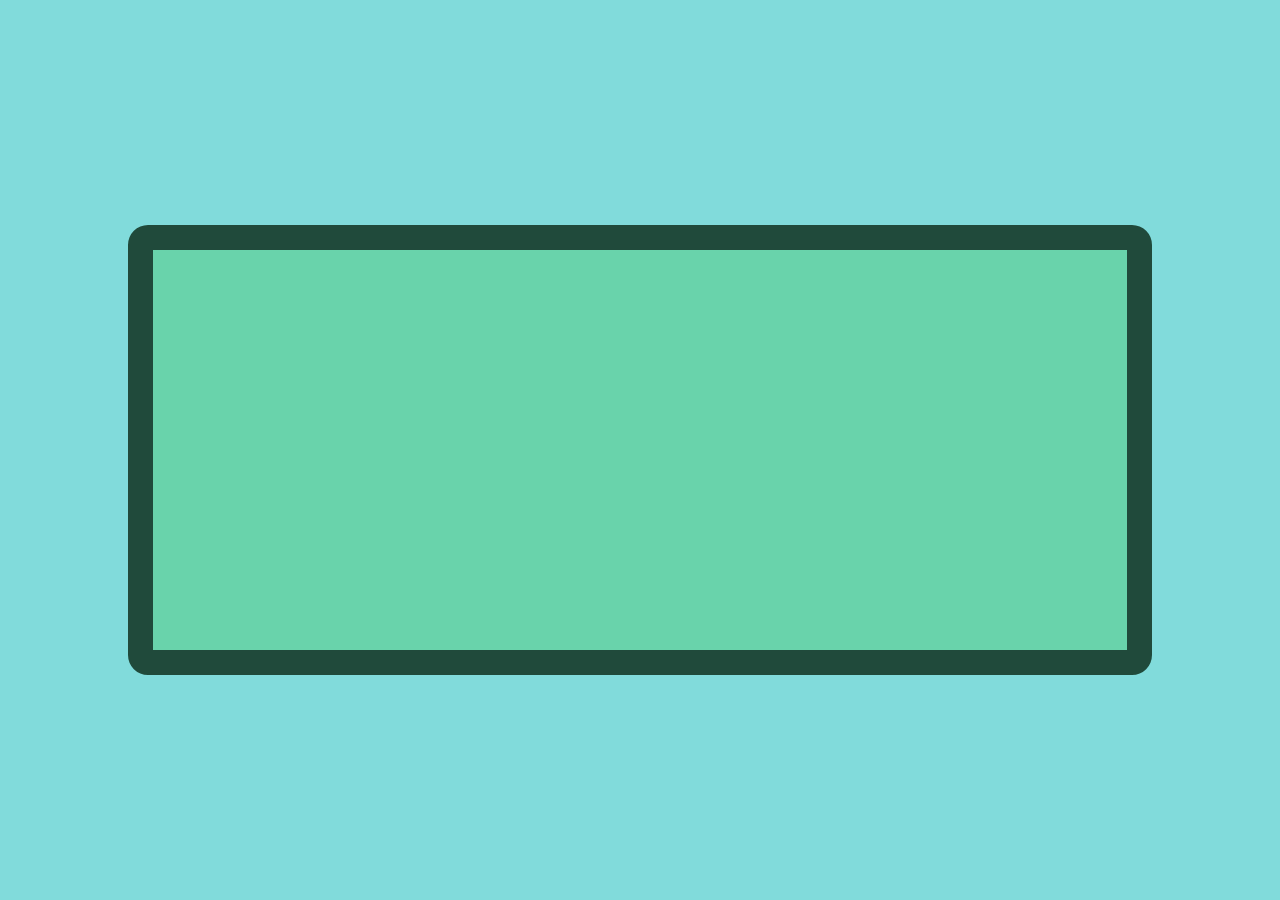
==== pomodoro/index.html @ beec5ca4 "update" ====
<!DOCTYPE html>
<html lang="pt-br">
<head>
    <meta charset="UTF-8">
    <meta name="viewport" content="width=device-width, initial-scale=1.0">
    <title>Pomodoro Timer</title>
    <link rel="stylesheet" href="assets/styles/style.css">
</head>
<body>
    <div class="console">
        <div class="visor">

        </div>
        <div class="area-botoes"></div>
    </div>
</body>
</html>
---- pomodoro/assets/styles/style.css ----
@charset "UTF-8";

*{
    margin: 0;
    padding: 0;
    box-sizing: border-box;


}

:root{
    --cor-principal-console: #69d3ab;
    --cor-clara-principal-console: #7addb7;
    --cor-contorno-principal: #204a3b;
    --cor-visor: #bbf2c8;
    --cor-sombra-visor: #70ef88;
    --cor-botao-amarelo: #fcef54;
    --cor-botao-azul: #4040d3;
    --cor-botao-rosa: #ee0061;
    --cor-botao-verde: #2bb45a;

}

body{
    background-color: rgb(129, 219, 219);
    display: flex;
    height: 100vh;
    justify-content: center;
    align-items: center;
}

.console{
    border: 25px solid var(--cor-contorno-principal);
    border-radius: 20px;
    width: 80%;
    height: 50%;
    background-color: var(--cor-principal-console);
}
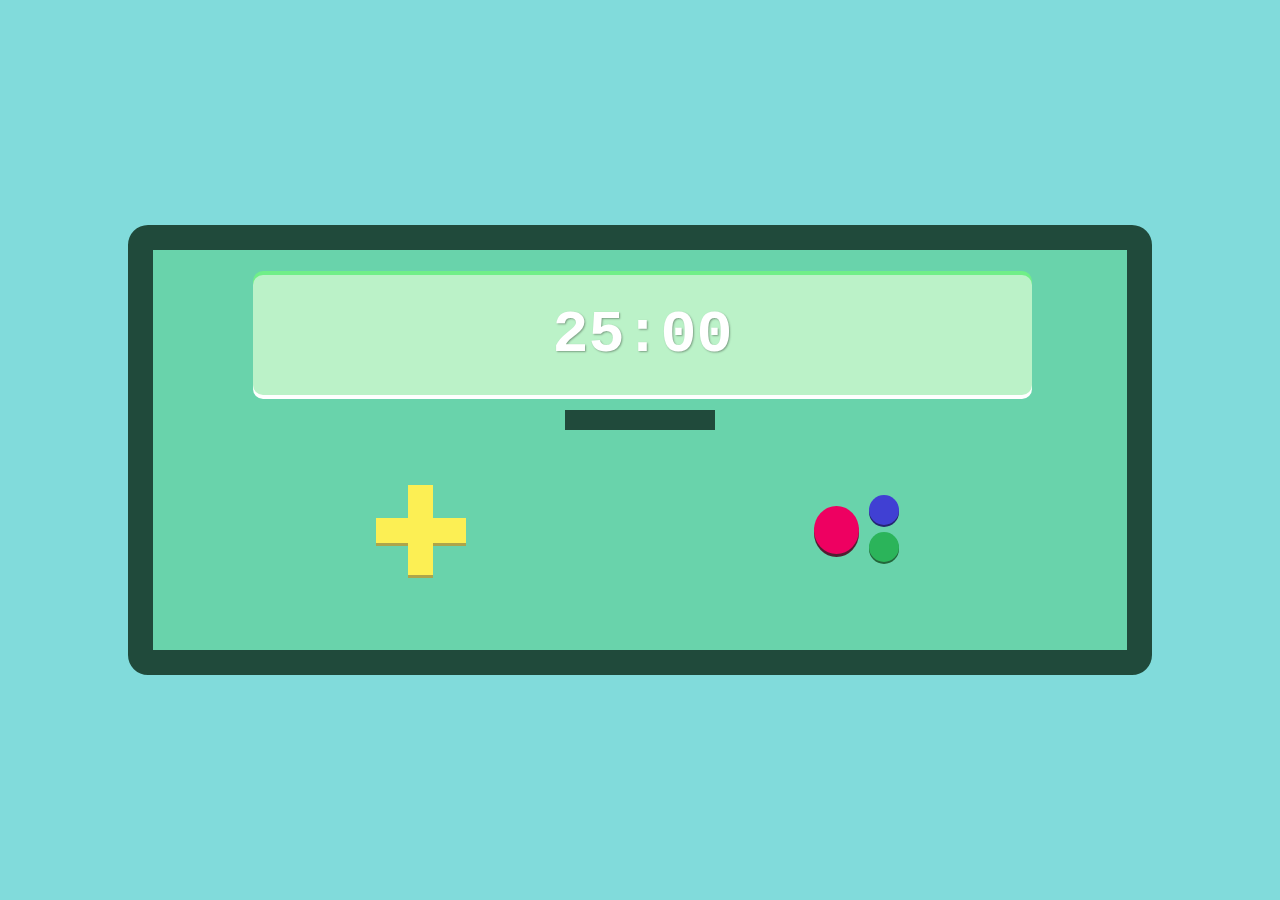
==== commit 543cc169: "update" ====
--- a/pomodoro/index.html
+++ b/pomodoro/index.html
@@ -9,9 +9,26 @@
 <body>
     <div class="console">
         <div class="visor">
-
+            <h1 class="temporizador">25:00</h1>
         </div>
-        <div class="area-botoes"></div>
+        <div class="traco"></div>
+        <div class="area-botoes">
+            <div class="joystick">
+                <button class="botao_console top"></button>
+                <div class="joystick__botao-horizontal">
+                    <button class="botao_console left"></button>
+                    <button class="botao_console right"></button>
+                </div>
+                <button class="botao_console bottom"></button>
+            </div>
+            <div class="botoes-circulares">
+                <button class="start"></button>
+                <div class=".botoes-circulares__column">
+                    <button class="foco"></button>
+                    <button class="descanso"></button>
+                </div>
+            </div>
+        </div>
     </div>
 </body>
 </html>--- a/pomodoro/assets/styles/style.css
+++ b/pomodoro/assets/styles/style.css
@@ -4,7 +4,7 @@
     margin: 0;
     padding: 0;
     box-sizing: border-box;
-
+    font-family: 'Courier New', Courier, monospace;
 
 }
 
@@ -30,9 +30,141 @@
 }
 
 .console{
+    display: flex;
+    flex-direction: column;
     border: 25px solid var(--cor-contorno-principal);
     border-radius: 20px;
     width: 80%;
     height: 50%;
     background-color: var(--cor-principal-console);
+    align-items: center;
+}
+
+.visor{
+    display: flex;
+    justify-content: center;
+    align-items: center;
+    margin: 25px 20px 15px 25px;
+    background-color: var(--cor-visor);
+    width: 80%;
+    height: 30%;
+    border-radius: 10px;
+    box-shadow: 0px -4px 0px 0px var(--cor-sombra-visor),
+                0px 4px 0px 0px #ffffff;
+}
+
+.traco{
+    background-color: var(--cor-contorno-principal);
+    width: 150px;
+    height: 20px;
+    justify-content: center;
+}
+
+.area-botoes{
+    align-items: center;
+    display: flex;
+    height: 50%;
+    width: 90%;
+    justify-content: space-around;
+
+}
+
+.botao_console{
+    background-color: var(--cor-botao-amarelo);
+    border: none;
+}
+
+.joystick{
+    width: 90px;
+    height: 90px;
+    display: flex;
+    flex-direction: column;
+
+}
+
+.top{
+    align-self: center;
+    width: 25px;
+    height: 50%;
+}
+
+.bottom{
+    align-self: center;
+    width: 25px;
+    height: 50%;
+    box-shadow: 0px 3px 0px 0px#ada54b;
+}
+
+.joystick__botao-horizontal{
+    display: flex;
+    flex-direction: row;
+    justify-content: space-between;
+    box-shadow: 0px 3px 0px 0px#ada54b;
+}
+
+.left{
+    width: 50%;
+    height: 25px;
+}
+
+.right{
+    width: 50%;
+    height: 25px;
+    box-shadow: 0px 3px 0px 0px#ada54b;
+}
+
+.top:hover, .bottom:hover, .left:hover, .right:hover{
+    cursor: pointer;
+}
+
+.botoes-circulares{
+    width: 90px;
+    height: 120px;
+    display: flex;
+    flex-direction: row;
+    align-items: center;
+}
+
+.botoes-circulares__column{
+    display: flex;
+    flex-direction: column;
+}
+
+.start{
+    width: 100%;
+    height: 40%;
+    border-radius: 50%;
+    border: none;
+    background-color: var(--cor-botao-rosa);
+    box-shadow: 0px 3px 0px 0px #521e32;
+    align-self: center;
+}
+
+.foco, .descanso{
+    font-size: 10px;
+    width: 30px;
+    height: 30px;
+    border-radius: 50%;
+    border: none;
+    margin: 2px 0px 0px 10px;
+}
+
+.foco{
+    background-color: var(--cor-botao-azul);
+    box-shadow: 0px 2px 0px 0px #252570;
+}
+
+.descanso{
+    background-color: var(--cor-botao-verde);
+    box-shadow: 0px 2px 0px 0px #23663b;
+}
+
+.start:hover, .foco:hover, .descanso:hover{
+    cursor: pointer;
+}
+
+.temporizador{
+    color: #ffffff;
+    text-shadow: 1px 1px 2px rgba(0, 0, 0, 0.336);
+    font-size: 60px;
 }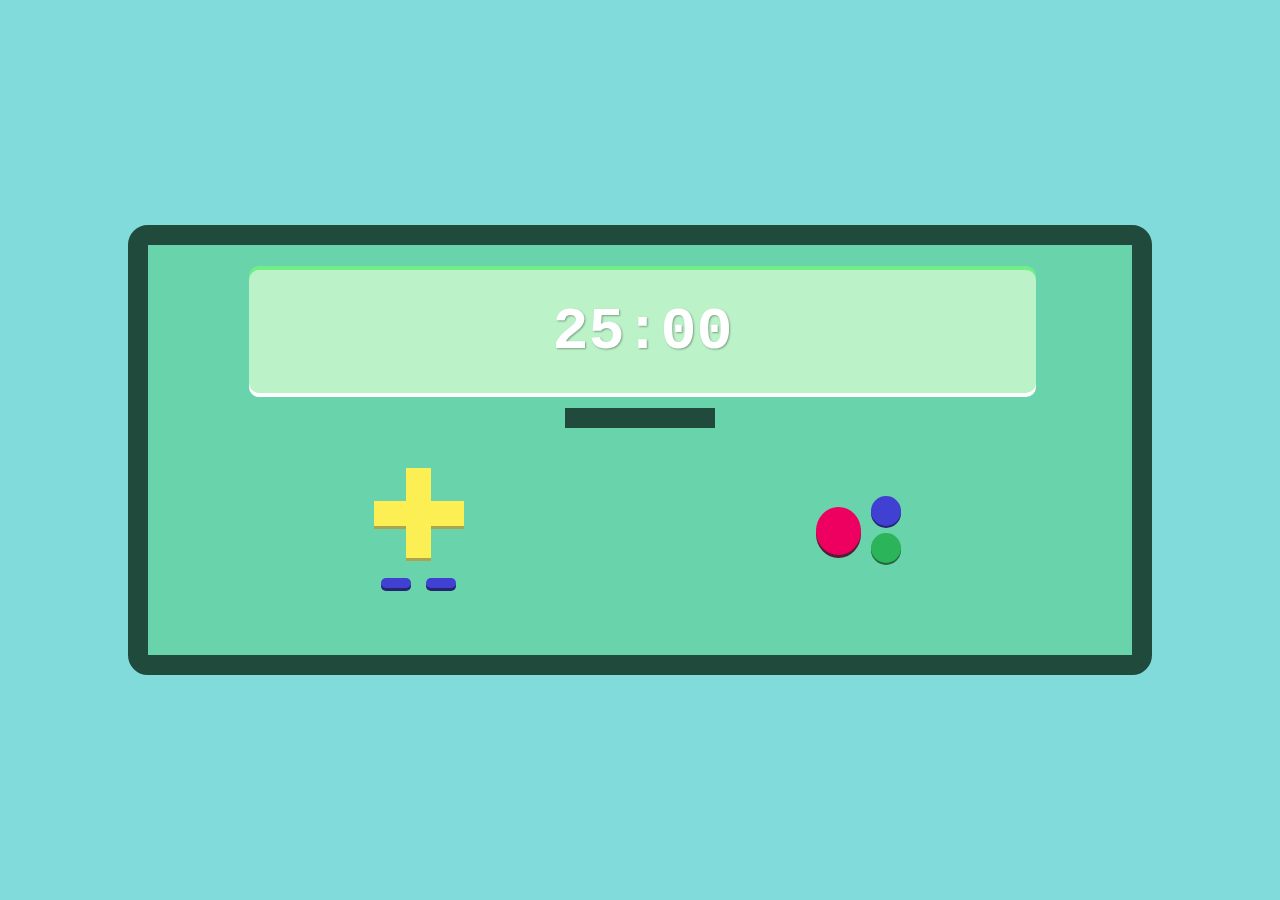
==== commit 05617775: "update" ====
--- a/pomodoro/index.html
+++ b/pomodoro/index.html
@@ -13,14 +13,23 @@
         </div>
         <div class="traco"></div>
         <div class="area-botoes">
-            <div class="joystick">
-                <button class="botao_console top"></button>
-                <div class="joystick__botao-horizontal">
-                    <button class="botao_console left"></button>
-                    <button class="botao_console right"></button>
+
+            <div class="container__botoes-esquerda">
+                <div class="joystick">
+                    <button class="botao_console top"></button>
+                    <div class="joystick__botao-horizontal">
+                        <button class="botao_console left"></button>
+                        <button class="botao_console right"></button>
+                    </div>
+                    <button class="botao_console bottom"></button>
                 </div>
-                <button class="botao_console bottom"></button>
+                <div class="botoes-inferiores">
+                    <button class="musica__on"></button>
+                    <button class="musica__off"></button>
+                </div>
             </div>
+
+            
             <div class="botoes-circulares">
                 <button class="start"></button>
                 <div class=".botoes-circulares__column">
--- a/pomodoro/assets/styles/style.css
+++ b/pomodoro/assets/styles/style.css
@@ -32,7 +32,7 @@
 .console{
     display: flex;
     flex-direction: column;
-    border: 25px solid var(--cor-contorno-principal);
+    border: 20px solid var(--cor-contorno-principal);
     border-radius: 20px;
     width: 80%;
     height: 50%;
@@ -167,4 +167,27 @@
     color: #ffffff;
     text-shadow: 1px 1px 2px rgba(0, 0, 0, 0.336);
     font-size: 60px;
+}
+
+.container__botoes-esquerda{
+    display: flex;
+    flex-direction: column;
+}
+
+.botoes-inferiores{
+    align-self: center;
+}
+
+.musica__on, .musica__off{
+    margin-top: 20px;
+    border-radius: 15px;
+    border: none;
+    background-color: var(--cor-botao-azul);
+    width: 30px;
+    height: 10px;
+    box-shadow: 0px 3px 0px 0px #252570;
+}
+
+.musica__off{
+    margin-left: 5px;
 }